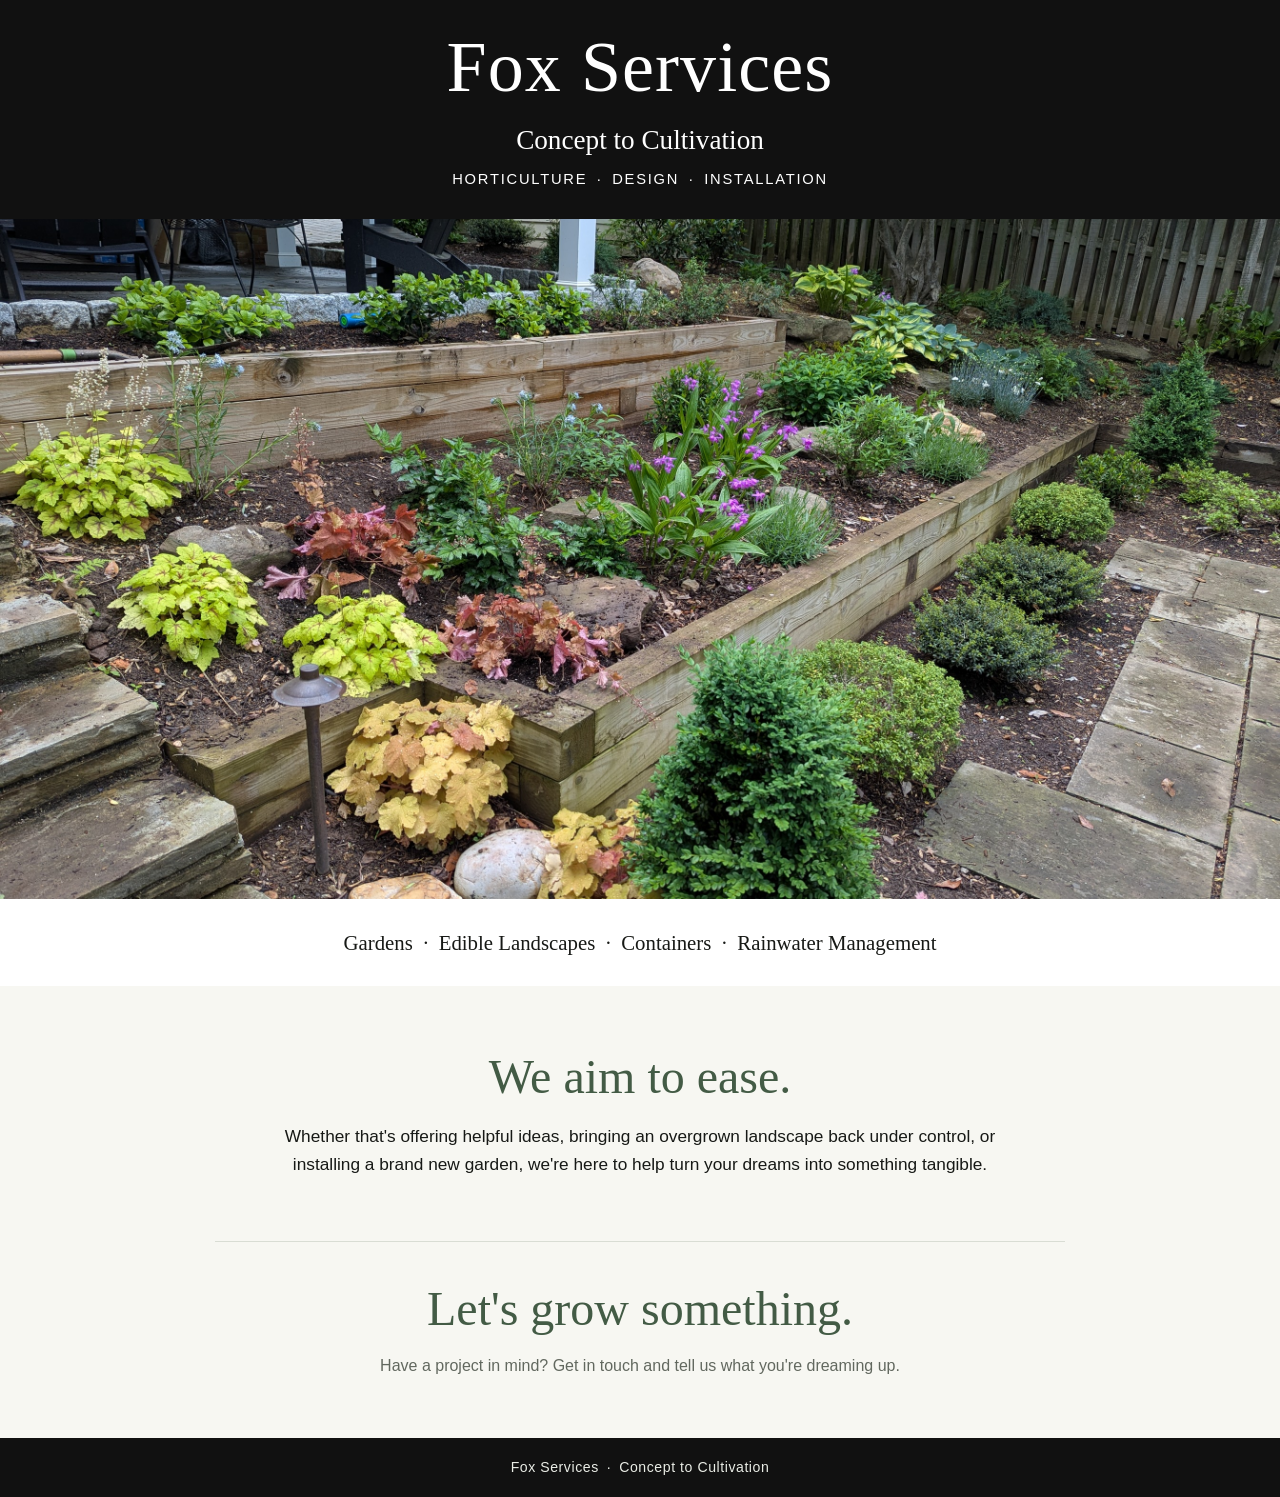
==== index.html @ 481bdf70 "Add files via upload" ====
<!doctype html>
<html lang="en">
<head>
  <meta charset="utf-8">
  <meta name="viewport" content="width=device-width, initial-scale=1">
  <meta name="description" content="Fox Services offers horticulture, garden design and installation, edible landscapes, container gardens, and rainwater management.">
  <title>Fox Services | Concept to Cultivation</title>
  <link rel="stylesheet" href="style.css">
</head>
<body>
  <header class="brand">
    <h1>Fox Services</h1>
    <p class="tagline">Concept to Cultivation</p>
    <p class="disciplines">Horticulture <span>·</span> Design <span>·</span> Installation</p>
  </header>

  <main>
    <div class="hero">
      <img src="PXL_20250505_204921186.jpg" alt="A garden designed and installed by Fox Services">
    </div>

    <section class="services" aria-label="Services">
      <p>Gardens <span>·</span> Edible Landscapes <span>·</span> Containers <span>·</span> Rainwater Management</p>
    </section>

    <section class="intro">
      <h2>We aim to ease.</h2>
      <p>Whether that's offering helpful ideas, bringing an overgrown landscape back under control, or installing a brand new garden, we're here to help turn your dreams into something tangible.</p>
    </section>

    <section class="contact">
      <h2>Let's grow something.</h2>
      <p>Have a project in mind? Get in touch and tell us what you're dreaming up.</p>
      <!-- Add your preferred phone number and/or email address here before publishing. -->
    </section>
  </main>

  <footer>
    <p>Fox Services <span>·</span> Concept to Cultivation</p>
  </footer>
</body>
</html>
---- style.css ----
/* Fox Services — simple, responsive one-page site */
:root {
  --ink: #171916;
  --paper: #f7f7f2;
  --green: #435b45;
  --muted: #62685f;
}

* { box-sizing: border-box; }

html { scroll-behavior: smooth; }

body {
  margin: 0;
  color: var(--ink);
  background: var(--paper);
  font-family: Arial, Helvetica, sans-serif;
  line-height: 1.65;
}

.brand {
  min-height: 190px;
  padding: 30px 18px 27px;
  background: #111;
  color: #fff;
  text-align: center;
  display: flex;
  flex-direction: column;
  justify-content: center;
  align-items: center;
}

.brand h1 {
  margin: 0;
  font-family: Georgia, "Times New Roman", serif;
  font-size: clamp(2.6rem, 8vw, 4.5rem);
  font-weight: 400;
  line-height: 1.05;
  letter-spacing: .015em;
}

.tagline {
  margin: 12px 0 2px;
  font-family: "Palatino Linotype", Palatino, Georgia, serif;
  font-size: clamp(1.2rem, 3.5vw, 1.7rem);
}

.disciplines {
  margin: 3px 0 0;
  font-size: .92rem;
  letter-spacing: .12em;
  text-transform: uppercase;
}

.disciplines span, .services span, footer span { padding: 0 .25em; }

.hero {
  width: 100%;
  max-height: 680px;
  overflow: hidden;
  background: #dfe4d8;
}

.hero img {
  display: block;
  width: 100%;
  height: min(68vw, 680px);
  min-height: 280px;
  object-fit: cover;
  object-position: center;
}

.services {
  padding: 25px 20px;
  text-align: center;
  background: #fff;
}

.services p {
  max-width: 950px;
  margin: 0 auto;
  font-family: "Palatino Linotype", Palatino, Georgia, serif;
  font-size: clamp(1rem, 2.6vw, 1.3rem);
  line-height: 1.8;
}

.intro, .contact {
  max-width: 850px;
  margin: 0 auto;
  padding: 62px 24px;
  text-align: center;
}

.intro h2, .contact h2 {
  margin: 0 0 16px;
  color: var(--green);
  font-family: Georgia, "Times New Roman", serif;
  font-size: clamp(2rem, 5vw, 3rem);
  font-weight: 400;
  line-height: 1.2;
}

.intro p {
  max-width: 720px;
  margin: 0 auto;
  font-size: 1.08rem;
}

.contact {
  padding-top: 38px;
  padding-bottom: 58px;
  border-top: 1px solid #d9ddd4;
}

.contact p { margin: 0; color: var(--muted); }

footer {
  padding: 18px;
  background: #111;
  color: #e9ece5;
  text-align: center;
  font-size: .88rem;
  letter-spacing: .04em;
}

footer p { margin: 0; }

@media (max-width: 520px) {
  .brand { min-height: 165px; padding: 25px 14px; }
  .disciplines { font-size: .76rem; letter-spacing: .08em; }
  .services { padding: 20px 18px; }
  .intro, .contact { padding-left: 20px; padding-right: 20px; }
}
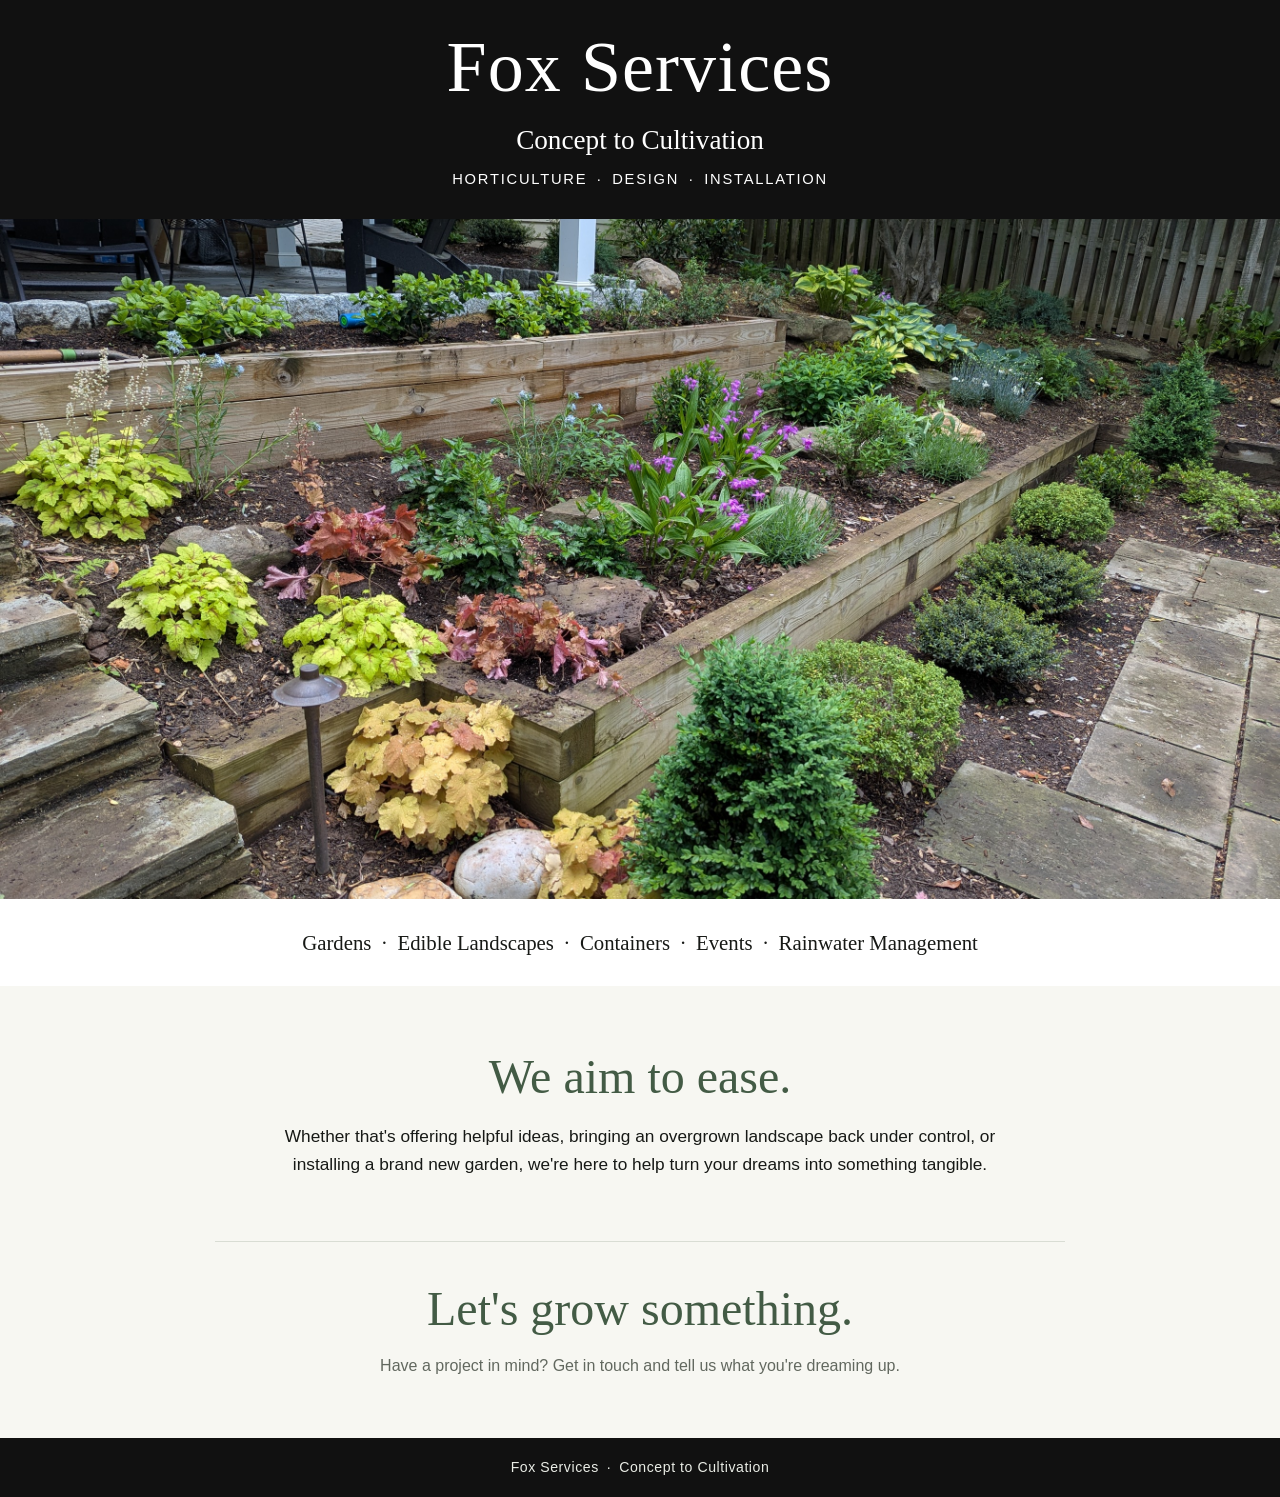
==== commit 9cf81241: "Add files via upload" ====
--- a/index.html
+++ b/index.html
@@ -20,7 +20,7 @@
     </div>
 
     <section class="services" aria-label="Services">
-      <p>Gardens <span>·</span> Edible Landscapes <span>·</span> Containers <span>·</span> Rainwater Management</p>
+      <p>Gardens <span>·</span> Edible Landscapes <span>·</span> Containers <span>·</span> Events <span>·</span> Rainwater Management</p>
     </section>
 
     <section class="intro">
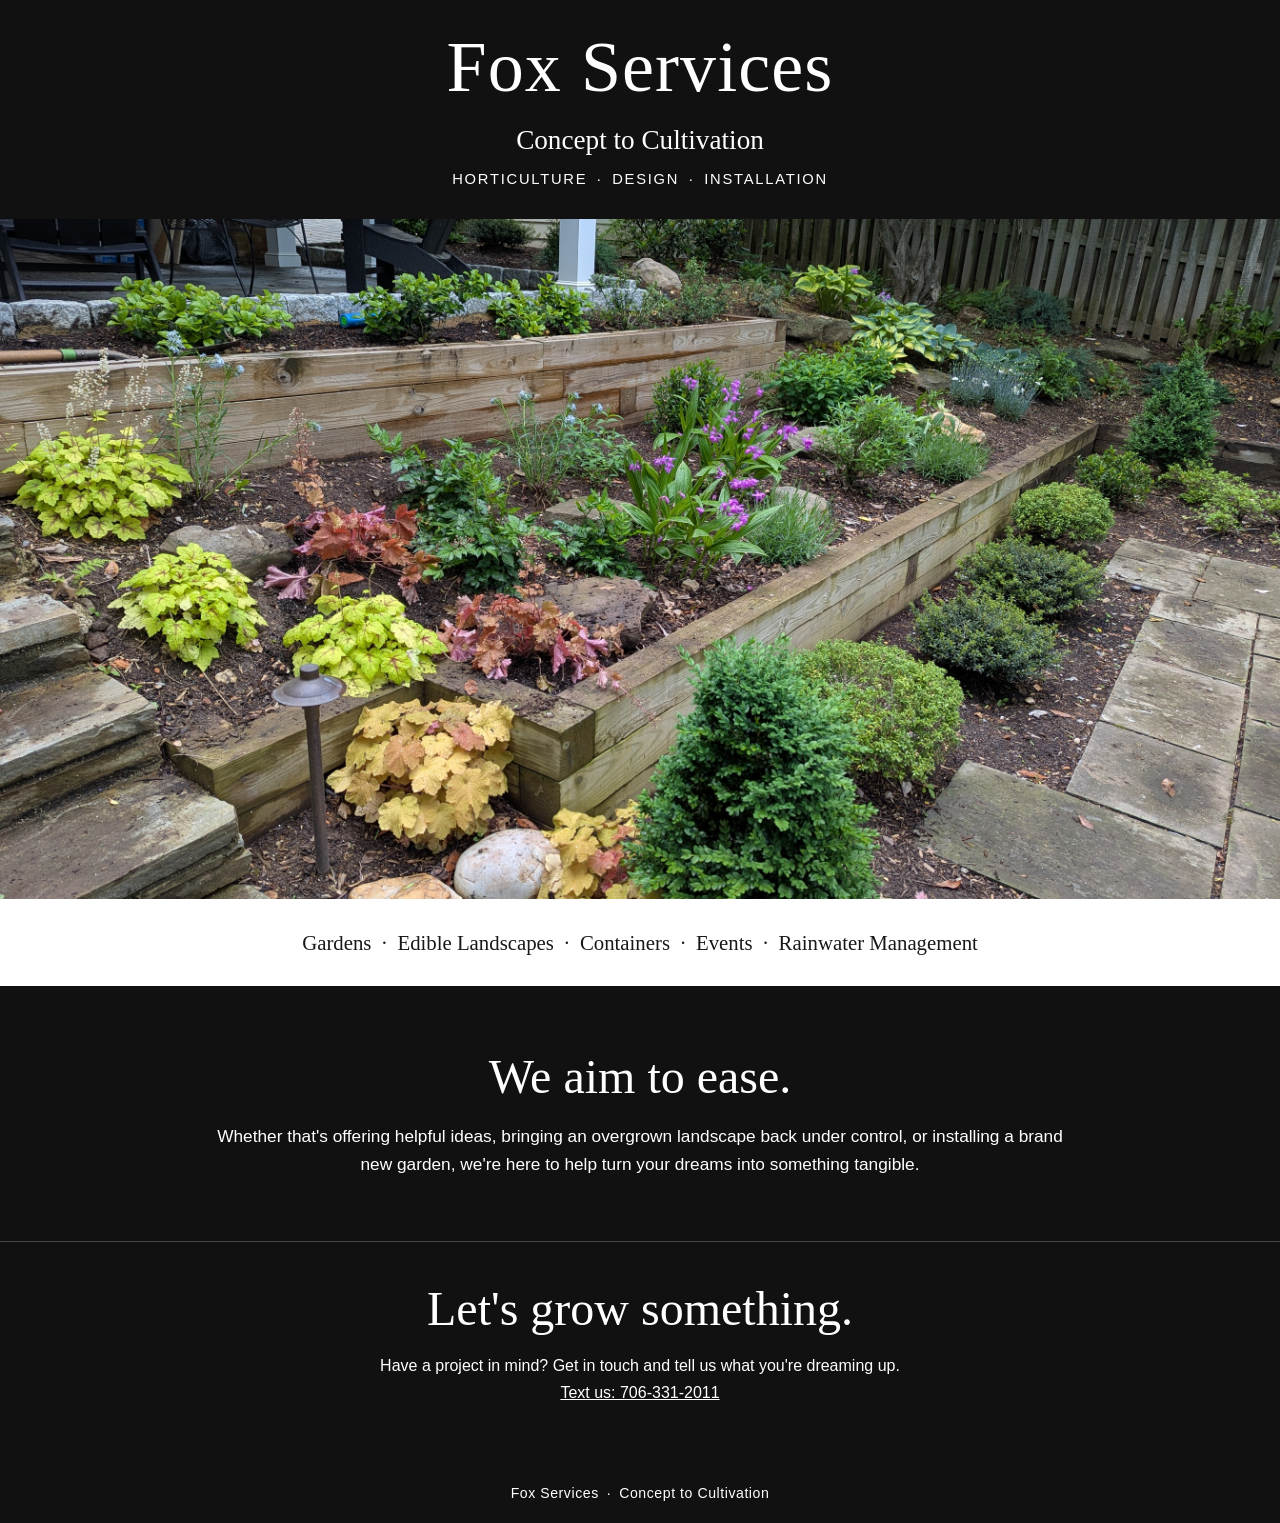
==== commit 99e48665: "Add files via upload" ====
--- a/index.html
+++ b/index.html
@@ -31,7 +31,7 @@
     <section class="contact">
       <h2>Let's grow something.</h2>
       <p>Have a project in mind? Get in touch and tell us what you're dreaming up.</p>
-      <!-- Add your preferred phone number and/or email address here before publishing. -->
+      <p><a href="sms:+17063312011" style="color: inherit; text-decoration: underline;">Text us: 706-331-2011</a></p>
     </section>
   </main>
 
--- a/style.css
+++ b/style.css
@@ -3,7 +3,9 @@
   --ink: #171916;
   --paper: #f7f7f2;
   --green: #435b45;
-  --muted: #62685f;
+  --muted: #e2e5df;
+  --black: #111111;
+  --white: #ffffff;
 }
 
 * { box-sizing: border-box; }
@@ -21,8 +23,8 @@
 .brand {
   min-height: 190px;
   padding: 30px 18px 27px;
-  background: #111;
-  color: #fff;
+  background: var(--black);
+  color: var(--white);
   text-align: center;
   display: flex;
   flex-direction: column;
@@ -70,10 +72,12 @@
   object-position: center;
 }
 
+/* The five-part service banner intentionally remains light. */
 .services {
   padding: 25px 20px;
   text-align: center;
-  background: #fff;
+  background: var(--white);
+  color: var(--ink);
 }
 
 .services p {
@@ -84,16 +88,19 @@
   line-height: 1.8;
 }
 
+/* Everything below the service banner uses the black-and-white scheme. */
 .intro, .contact {
-  max-width: 850px;
+  max-width: 100%;
   margin: 0 auto;
   padding: 62px 24px;
   text-align: center;
+  color: var(--white);
+  background: var(--black);
 }
 
 .intro h2, .contact h2 {
   margin: 0 0 16px;
-  color: var(--green);
+  color: var(--white);
   font-family: Georgia, "Times New Roman", serif;
   font-size: clamp(2rem, 5vw, 3rem);
   font-weight: 400;
@@ -101,23 +108,24 @@
 }
 
 .intro p {
-  max-width: 720px;
+  max-width: 850px;
   margin: 0 auto;
+  color: var(--white);
   font-size: 1.08rem;
 }
 
 .contact {
   padding-top: 38px;
   padding-bottom: 58px;
-  border-top: 1px solid #d9ddd4;
+  border-top: 1px solid #444444;
 }
 
-.contact p { margin: 0; color: var(--muted); }
+.contact p { margin: 0; color: var(--white); }
 
 footer {
   padding: 18px;
-  background: #111;
-  color: #e9ece5;
+  background: var(--black);
+  color: var(--white);
   text-align: center;
   font-size: .88rem;
   letter-spacing: .04em;
